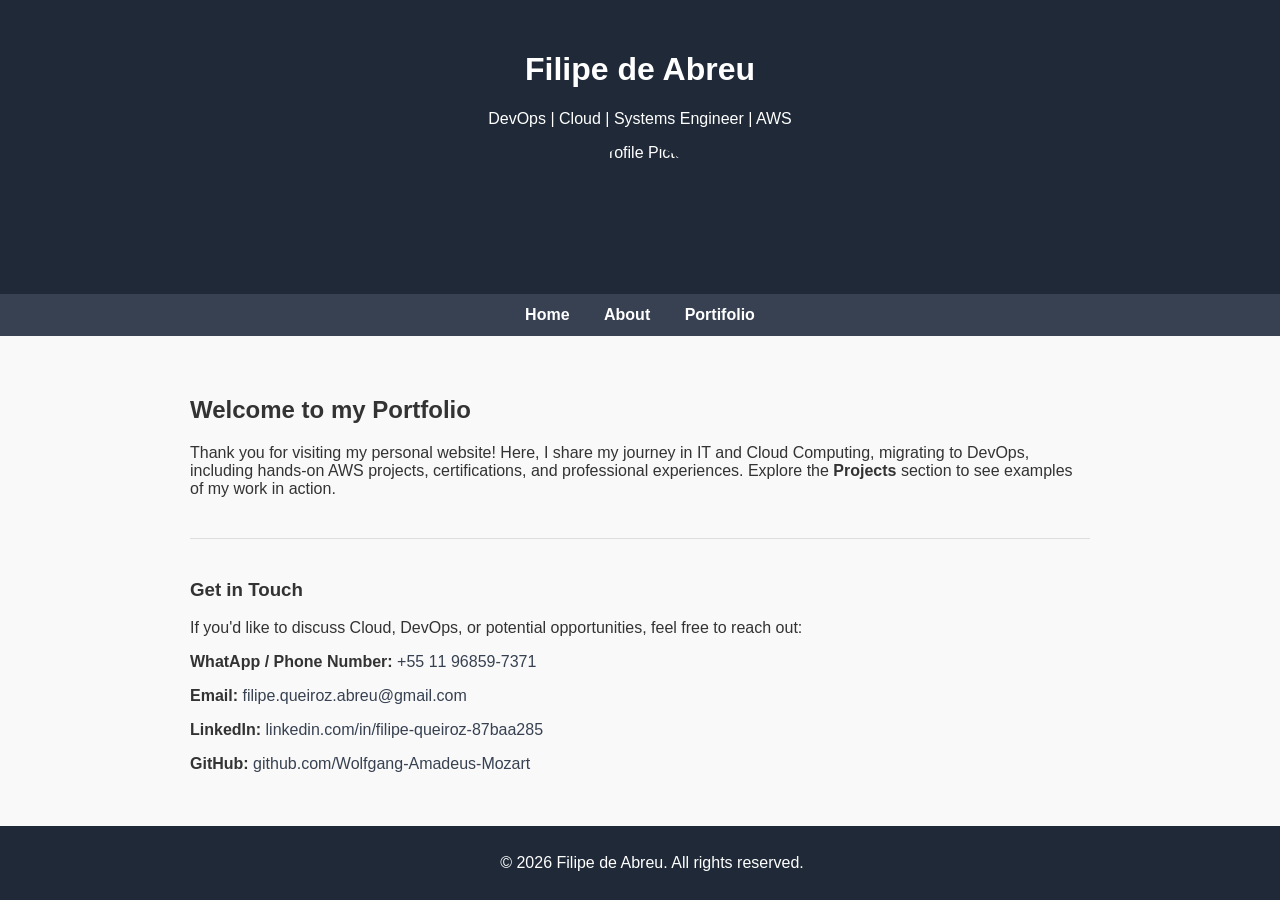
==== index.html @ 9bb0454c "fixing index" ====
<!-- ================= index.html ================= -->
<!DOCTYPE html>
<html lang="en">
<head>
<meta charset="UTF-8">
<meta name="viewport" content="width=device-width, initial-scale=1.0">
<title>Filipe's Portfolio</title>
<style>
body {
font-family: Arial, sans-serif;
margin: 0;
padding: 0;
background-color: #f9f9f9;
color: #333;
}
header {
background-color: #1f2937;
color: #fff;
padding: 30px;
text-align: center;
position: relative;
}
nav {
background-color: #374151;
padding: 12px;
text-align: center;
}
nav a {
color: #fff;
text-decoration: none;
margin: 0 15px;
font-weight: bold;
}
nav a:hover {
text-decoration: underline;
}
section {
padding: 40px;
max-width: 900px;
margin: 0 auto;
}
footer {
background-color: #1f2937;
color: #fff;
padding: 12px;
text-align: center;
position: fixed;
bottom: 0;
width: 100%;
}
.circle-image {
width: 120px;
height: 120px;
border-radius: 50%;
overflow: hidden;
margin: 0 auto;
}
.circle-image img {
width: 100%;
height: auto;
}
</style>

<script>
const API_URL = "https://a0aeuxgr1i.execute-api.us-east-1.amazonaws.com/default/MyCvAccessCount";

async function visit_count() {
 await fetch(API_URL, {
    method: "GET",
    headers: { "Content-Type": "application/json" },
  }
)};

visit_count();

</script>

</head>
<body>
<header>
<h1>Filipe de Abreu</h1>
<p> DevOps | Cloud | Systems Engineer | AWS</p>
<div class="circle-image">
<img src="https://filipe-deabreu.s3.sa-east-1.amazonaws.com/profile.jpeg" alt="Profile Picture">
</div>
</header>
<nav>
<a href="index.html">Home</a>
<a href="about.html">About</a>
<a href="projects.html">Portifolio</a>
</nav>
<section>
    <h2>Welcome to my Portfolio</h2>
    <p>Thank you for visiting my personal website! Here, I share my journey in IT and Cloud Computing, migrating to DevOps, including hands-on AWS projects, certifications, and professional experiences. Explore the <strong>Projects</strong> section to see examples of my work in action.</p>

    <hr style="border: 0; border-top: 1px solid #ddd; margin: 40px 0;">

    <h3>Get in Touch</h3>
    <p>If you'd like to discuss Cloud, DevOps, or potential opportunities, feel free to reach out:</p>
    
    <p>
        <i class="fas fa-envelope" style="color: #374151; width: 20px;"></i> 
        <strong>WhatApp / Phone Number:</strong> <a href="https://api.whatsapp.com/send/?phone=5511968597371&text&type=phone_number&app_absent=0&utm_source=ig" style="color: #374151; text-decoration: none;">+55 11 96859-7371</a> <img src="">
    </p>
    
    <p>
        <i class="fas fa-envelope" style="color: #374151; width: 20px;"></i> 
        <strong>Email:</strong> <a href="mailto:filipe.queiroz.abreu@gmail.com" style="color: #374151; text-decoration: none;">filipe.queiroz.abreu@gmail.com</a>
    </p>
    
    <p>
        <i class="fab fa-linkedin" style="color: #374151; width: 20px;"></i> 
        <strong>LinkedIn:</strong> <a href="https://www.linkedin.com/in/filipe-queiroz-87baa285/" target="_blank" style="color: #374151; text-decoration: none;">linkedin.com/in/filipe-queiroz-87baa285</a>
    </p>
    
    <p>
        <i class="fab fa-github" style="color: #374151; width: 20px;"></i> 
        <strong>GitHub:</strong> <a href="https://github.com/Wolfgang-Amadeus-Mozart" target="_blank" style="color: #374151; text-decoration: none;">github.com/Wolfgang-Amadeus-Mozart</a>
    </p>
</section>

<footer>
    <p>&copy; 2026 Filipe de Abreu. All rights reserved.</p>
</footer>
</body>
</html>
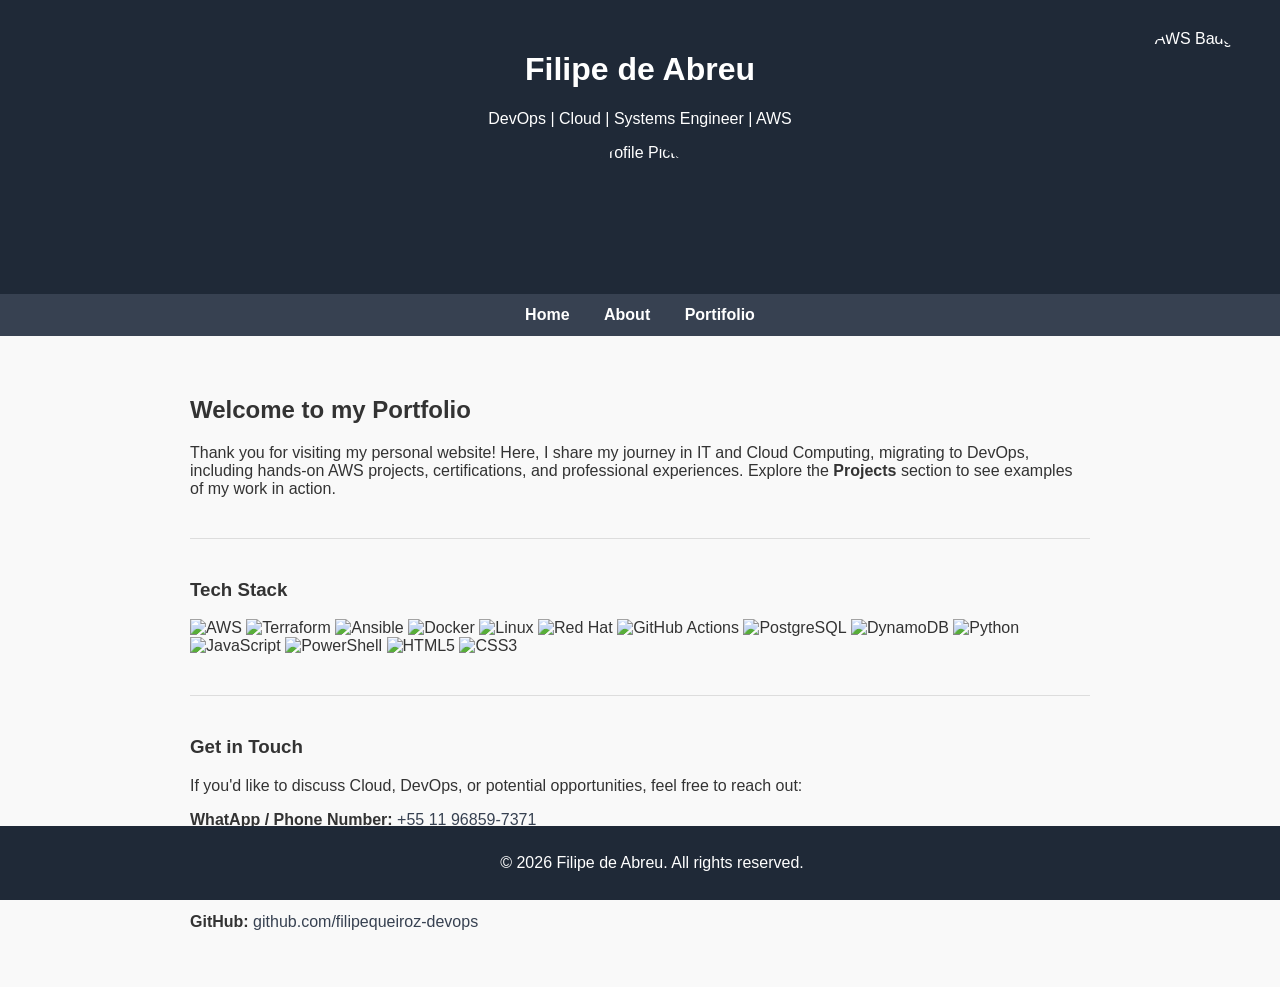
==== commit 0aed796e: "improving index" ====
--- a/index.html
+++ b/index.html
@@ -80,6 +80,8 @@
 <header>
 <h1>Filipe de Abreu</h1>
 <p> DevOps | Cloud | Systems Engineer | AWS</p>
+
+<img src="https://filipe-deabreu.s3.sa-east-1.amazonaws.com/solutions_bandge.png" alt="AWS Badge" style="position: absolute; top: 30px; right: 30px; width: 120px; height: 120px; border-radius: 50%;">
 <div class="circle-image">
 <img src="https://filipe-deabreu.s3.sa-east-1.amazonaws.com/profile.jpeg" alt="Profile Picture">
 </div>
@@ -94,13 +96,31 @@
     <p>Thank you for visiting my personal website! Here, I share my journey in IT and Cloud Computing, migrating to DevOps, including hands-on AWS projects, certifications, and professional experiences. Explore the <strong>Projects</strong> section to see examples of my work in action.</p>
 
     <hr style="border: 0; border-top: 1px solid #ddd; margin: 40px 0;">
+    <P>
+        <h3>Tech Stack</h3>
+            <img src="https://img.shields.io/badge/AWS-%23FF9900.svg?style=for-the-badge&logo=amazon-aws&logoColor=white"                                               alt="AWS">
+            <img src="https://img.shields.io/badge/terraform-%235835CC.svg?style=for-the-badge&logo=terraform&logoColor=white"                                          alt="Terraform">
+            <img src="https://img.shields.io/badge/ansible-%231A1918.svg?style=for-the-badge&logo=ansible&logoColor=white"                                              alt="Ansible">
+            <img src="https://img.shields.io/badge/docker-%230db7ed.svg?style=for-the-badge&logo=docker&logoColor=white"                                                alt="Docker">
+            <img src="https://img.shields.io/badge/Linux-%23FCC624.svg?style=for-the-badge&logo=linux&logoColor=black"                                                  alt="Linux">
+            <img src="https://img.shields.io/badge/Red%20Hat-EE0000?style=for-the-badge&logo=redhat&logoColor=white"                                                    alt="Red Hat">
+            <img src="https://img.shields.io/badge/github%20actions-%232671E5.svg?style=for-the-badge&logo=githubactions&logoColor=white"                               alt="GitHub Actions">
+            <img src="https://img.shields.io/badge/postgresql-%23316192.svg?style=for-the-badge&logo=postgresql&logoColor=white"                                        alt="PostgreSQL">
+            <img src="https://img.shields.io/badge/Amazon%20DynamoDB-4053D6?style=for-the-badge&logo=amazondynamodb&logoColor=white"                                    alt="DynamoDB">
+            <img src="https://img.shields.io/badge/python-%233776AB.svg?style=for-the-badge&logo=python&logoColor=white"                                                alt="Python">
+            <img src="https://img.shields.io/badge/javascript-%23F7DF1E.svg?style=for-the-badge&logo=javascript&logoColor=black"                                        alt="JavaScript">
+            <img src="https://img.shields.io/badge/PowerShell-%235391FE.svg?style=for-the-badge&logo=powershell&logoColor=white"                                        alt="PowerShell">
+            <img src="https://img.shields.io/badge/html5-%23E34F26.svg?style=for-the-badge&logo=html5&logoColor=white"                                                  alt="HTML5">
+            <img src="https://img.shields.io/badge/css3-%231572B6.svg?style=for-the-badge&logo=css3&logoColor=white"                                                    alt="CSS3">
+    </P>
+    <hr style="border: 0; border-top: 1px solid #ddd; margin: 40px 0;">
 
     <h3>Get in Touch</h3>
     <p>If you'd like to discuss Cloud, DevOps, or potential opportunities, feel free to reach out:</p>
     
     <p>
         <i class="fas fa-envelope" style="color: #374151; width: 20px;"></i> 
-        <strong>WhatApp / Phone Number:</strong> <a href="https://api.whatsapp.com/send/?phone=5511968597371&text&type=phone_number&app_absent=0&utm_source=ig" style="color: #374151; text-decoration: none;">+55 11 96859-7371</a> <img src="">
+        <strong>WhatApp / Phone Number:</strong> <a href="https://api.whatsapp.com/send/?phone=5511968597371&text&type=phone_number&app_absent=0&utm_source=ig" style="color: #374151; text-decoration: none;">+55 11 96859-7371</a>
     </p>
     
     <p>
@@ -115,7 +135,7 @@
     
     <p>
         <i class="fab fa-github" style="color: #374151; width: 20px;"></i> 
-        <strong>GitHub:</strong> <a href="https://github.com/Wolfgang-Amadeus-Mozart" target="_blank" style="color: #374151; text-decoration: none;">github.com/Wolfgang-Amadeus-Mozart</a>
+        <strong>GitHub:</strong> <a href="https://github.com/filipequeiroz-devops" target="_blank" style="color: #374151; text-decoration: none;">github.com/filipequeiroz-devops</a>
     </p>
 </section>
 
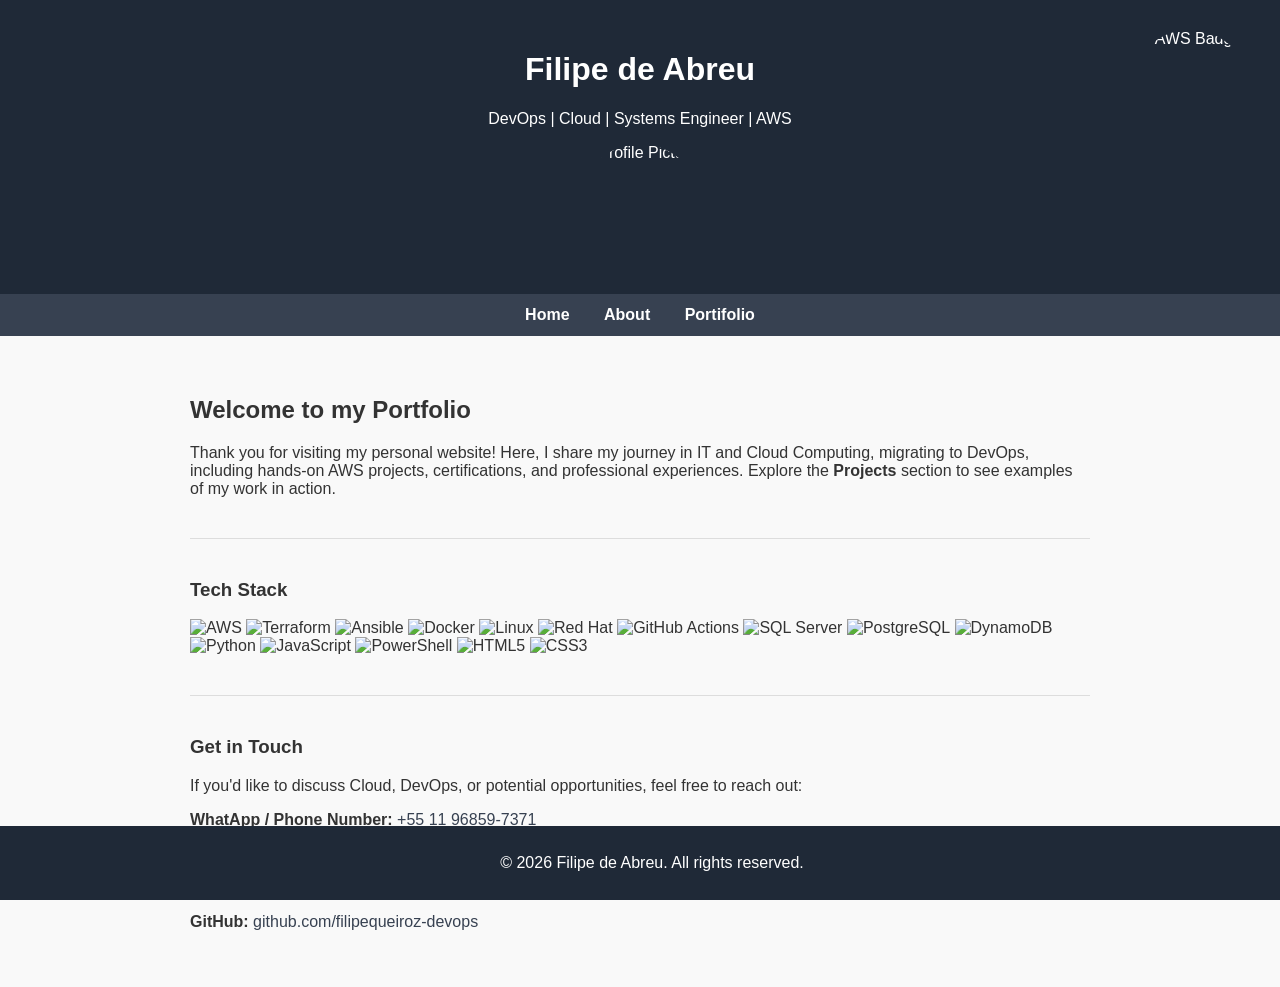
==== commit bc0da664: "adding sql server to my stack" ====
--- a/index.html
+++ b/index.html
@@ -81,7 +81,7 @@
 <h1>Filipe de Abreu</h1>
 <p> DevOps | Cloud | Systems Engineer | AWS</p>
 
-<img src="https://filipe-deabreu.s3.sa-east-1.amazonaws.com/solutions_bandge.png" alt="AWS Badge" style="position: absolute; top: 30px; right: 30px; width: 120px; height: 120px; border-radius: 50%;">
+<img src="https://filipe-deabreu.s3.sa-east-1.amazonaws.com/aws-certified-solutions-architect-associate.png" alt="AWS Badge" style="position: absolute; top: 30px; right: 30px; width: 120px; height: 120px; border-radius: 50%;">
 <div class="circle-image">
 <img src="https://filipe-deabreu.s3.sa-east-1.amazonaws.com/profile.jpeg" alt="Profile Picture">
 </div>
@@ -105,6 +105,7 @@
             <img src="https://img.shields.io/badge/Linux-%23FCC624.svg?style=for-the-badge&logo=linux&logoColor=black"                                                  alt="Linux">
             <img src="https://img.shields.io/badge/Red%20Hat-EE0000?style=for-the-badge&logo=redhat&logoColor=white"                                                    alt="Red Hat">
             <img src="https://img.shields.io/badge/github%20actions-%232671E5.svg?style=for-the-badge&logo=githubactions&logoColor=white"                               alt="GitHub Actions">
+            <img src="https://img.shields.io/badge/Microsoft%20SQL%20Server-CC2927?style=for-the-badge&logo=microsoftsqlserver&logoColor=white"                         alt="SQL Server">
             <img src="https://img.shields.io/badge/postgresql-%23316192.svg?style=for-the-badge&logo=postgresql&logoColor=white"                                        alt="PostgreSQL">
             <img src="https://img.shields.io/badge/Amazon%20DynamoDB-4053D6?style=for-the-badge&logo=amazondynamodb&logoColor=white"                                    alt="DynamoDB">
             <img src="https://img.shields.io/badge/python-%233776AB.svg?style=for-the-badge&logo=python&logoColor=white"                                                alt="Python">
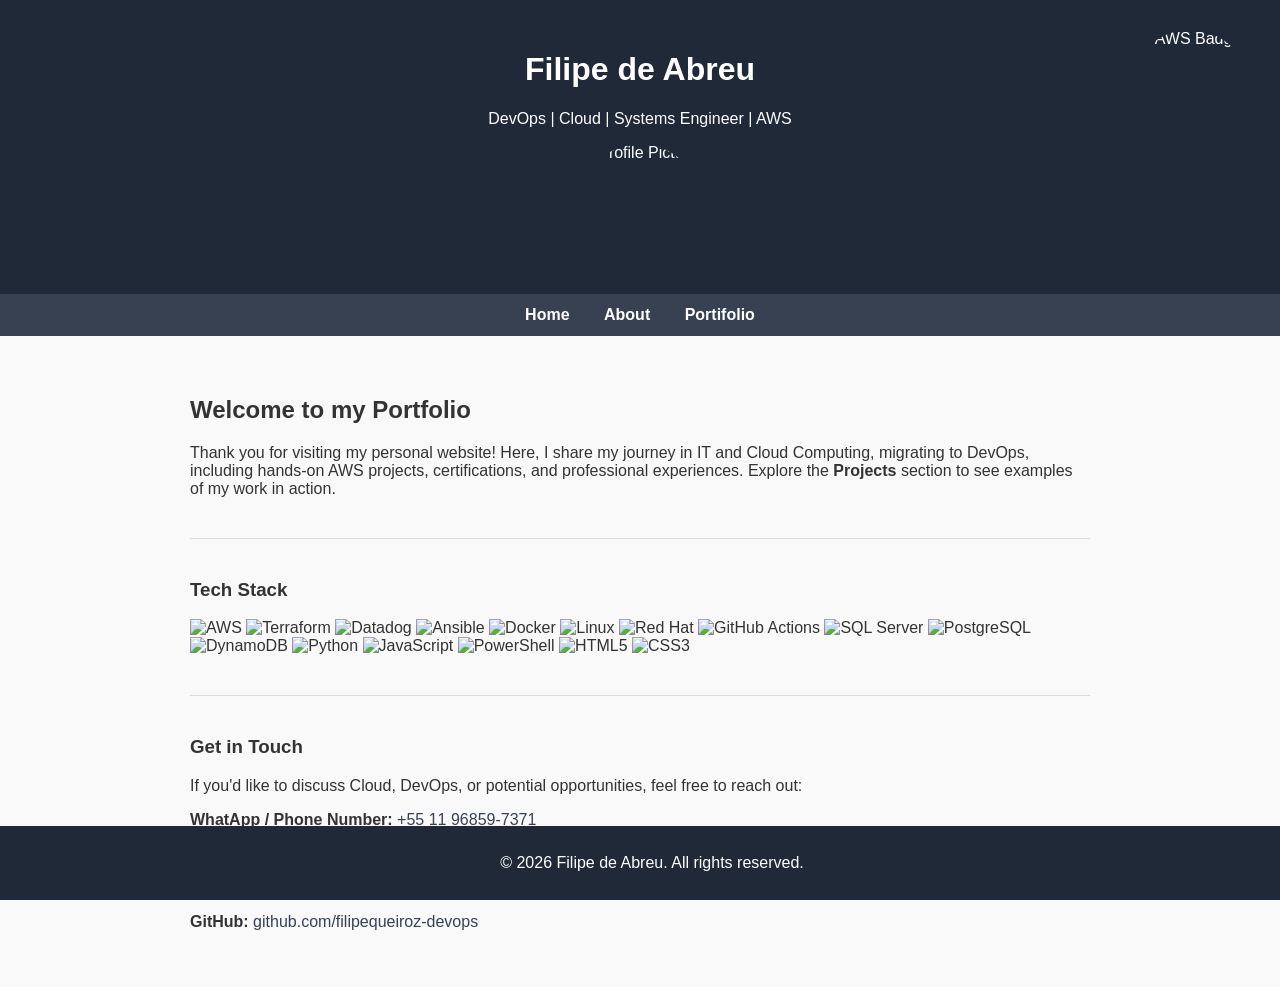
==== commit f27825e7: "adding datadgog shield" ====
--- a/index.html
+++ b/index.html
@@ -98,21 +98,22 @@
     <hr style="border: 0; border-top: 1px solid #ddd; margin: 40px 0;">
     <P>
         <h3>Tech Stack</h3>
-            <img src="https://img.shields.io/badge/AWS-%23FF9900.svg?style=for-the-badge&logo=amazon-aws&logoColor=white"                                               alt="AWS">
-            <img src="https://img.shields.io/badge/terraform-%235835CC.svg?style=for-the-badge&logo=terraform&logoColor=white"                                          alt="Terraform">
-            <img src="https://img.shields.io/badge/ansible-%231A1918.svg?style=for-the-badge&logo=ansible&logoColor=white"                                              alt="Ansible">
-            <img src="https://img.shields.io/badge/docker-%230db7ed.svg?style=for-the-badge&logo=docker&logoColor=white"                                                alt="Docker">
-            <img src="https://img.shields.io/badge/Linux-%23FCC624.svg?style=for-the-badge&logo=linux&logoColor=black"                                                  alt="Linux">
-            <img src="https://img.shields.io/badge/Red%20Hat-EE0000?style=for-the-badge&logo=redhat&logoColor=white"                                                    alt="Red Hat">
-            <img src="https://img.shields.io/badge/github%20actions-%232671E5.svg?style=for-the-badge&logo=githubactions&logoColor=white"                               alt="GitHub Actions">
-            <img src="https://img.shields.io/badge/Microsoft%20SQL%20Server-CC2927?style=for-the-badge&logo=microsoftsqlserver&logoColor=white"                         alt="SQL Server">
-            <img src="https://img.shields.io/badge/postgresql-%23316192.svg?style=for-the-badge&logo=postgresql&logoColor=white"                                        alt="PostgreSQL">
-            <img src="https://img.shields.io/badge/Amazon%20DynamoDB-4053D6?style=for-the-badge&logo=amazondynamodb&logoColor=white"                                    alt="DynamoDB">
-            <img src="https://img.shields.io/badge/python-%233776AB.svg?style=for-the-badge&logo=python&logoColor=white"                                                alt="Python">
-            <img src="https://img.shields.io/badge/javascript-%23F7DF1E.svg?style=for-the-badge&logo=javascript&logoColor=black"                                        alt="JavaScript">
-            <img src="https://img.shields.io/badge/PowerShell-%235391FE.svg?style=for-the-badge&logo=powershell&logoColor=white"                                        alt="PowerShell">
-            <img src="https://img.shields.io/badge/html5-%23E34F26.svg?style=for-the-badge&logo=html5&logoColor=white"                                                  alt="HTML5">
-            <img src="https://img.shields.io/badge/css3-%231572B6.svg?style=for-the-badge&logo=css3&logoColor=white"                                                    alt="CSS3">
+            <img src="https://img.shields.io/badge/AWS-%23FF9900.svg?style=for-the-badge&logo=amazon-aws&logoColor=white"                       alt="AWS">
+            <img src="https://img.shields.io/badge/terraform-%235835CC.svg?style=for-the-badge&logo=terraform&logoColor=white"                  alt="Terraform">
+            <img src="https://img.shields.io/badge/Datadog-632CA6?style=for-the-badge&logo=datadog&logoColor=white"                             alt="Datadog">
+            <img src="https://img.shields.io/badge/ansible-%231A1918.svg?style=for-the-badge&logo=ansible&logoColor=white"                      alt="Ansible">
+            <img src="https://img.shields.io/badge/docker-%230db7ed.svg?style=for-the-badge&logo=docker&logoColor=white"                        alt="Docker">
+            <img src="https://img.shields.io/badge/Linux-%23FCC624.svg?style=for-the-badge&logo=linux&logoColor=black"                          alt="Linux">
+            <img src="https://img.shields.io/badge/Red%20Hat-EE0000?style=for-the-badge&logo=redhat&logoColor=white"                            alt="Red Hat">
+            <img src="https://img.shields.io/badge/github%20actions-%232671E5.svg?style=for-the-badge&logo=githubactions&logoColor=white"       alt="GitHub Actions">
+            <img src="https://img.shields.io/badge/Microsoft%20SQL%20Server-CC2927?style=for-the-badge&logo=microsoftsqlserver&logoColor=white" alt="SQL Server">
+            <img src="https://img.shields.io/badge/postgresql-%23316192.svg?style=for-the-badge&logo=postgresql&logoColor=white"                alt="PostgreSQL">
+            <img src="https://img.shields.io/badge/Amazon%20DynamoDB-4053D6?style=for-the-badge&logo=amazondynamodb&logoColor=white"            alt="DynamoDB">
+            <img src="https://img.shields.io/badge/python-%233776AB.svg?style=for-the-badge&logo=python&logoColor=white"                        alt="Python">
+            <img src="https://img.shields.io/badge/javascript-%23F7DF1E.svg?style=for-the-badge&logo=javascript&logoColor=black"                alt="JavaScript">
+            <img src="https://img.shields.io/badge/PowerShell-%235391FE.svg?style=for-the-badge&logo=powershell&logoColor=white"                alt="PowerShell">
+            <img src="https://img.shields.io/badge/html5-%23E34F26.svg?style=for-the-badge&logo=html5&logoColor=white"                          alt="HTML5">
+            <img src="https://img.shields.io/badge/css3-%231572B6.svg?style=for-the-badge&logo=css3&logoColor=white"                            alt="CSS3">
     </P>
     <hr style="border: 0; border-top: 1px solid #ddd; margin: 40px 0;">
 
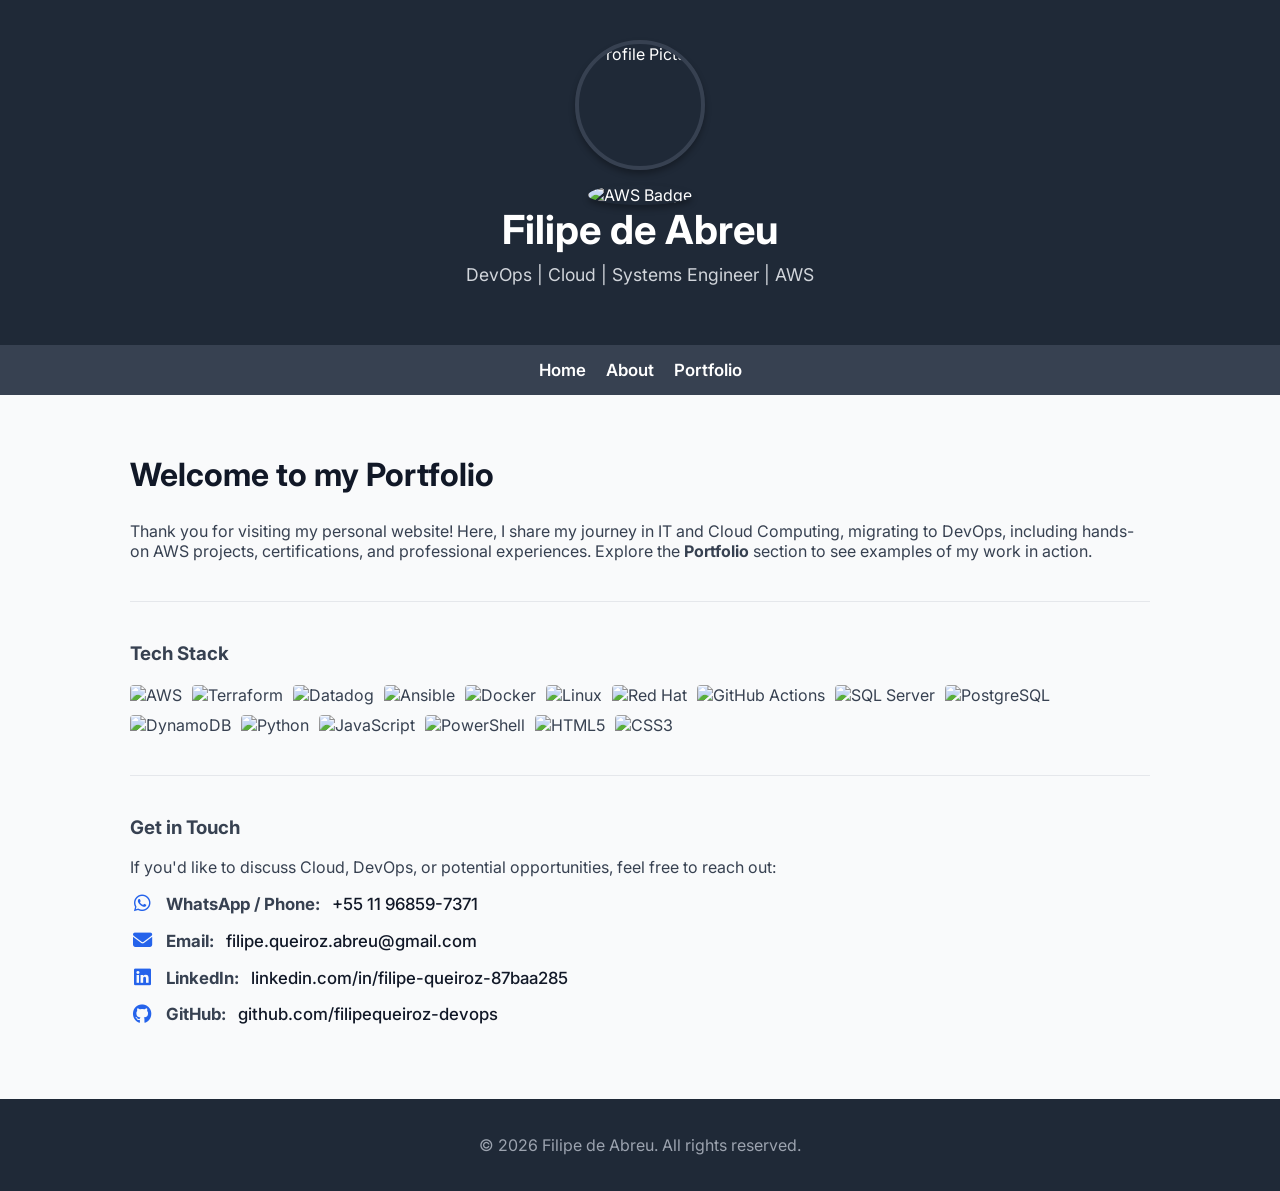
==== commit 98b03d7c: "modernizing website design and responsiveness Refactored CSS into a unified style.css file, added Go" ====
--- a/index.html
+++ b/index.html
@@ -4,62 +4,16 @@
 <head>
 <meta charset="UTF-8">
 <meta name="viewport" content="width=device-width, initial-scale=1.0">
+<meta name="description" content="Portfolio of Filipe de Abreu - DevOps, Cloud & Systems Engineer">
 <title>Filipe's Portfolio</title>
-<style>
-body {
-font-family: Arial, sans-serif;
-margin: 0;
-padding: 0;
-background-color: #f9f9f9;
-color: #333;
-}
-header {
-background-color: #1f2937;
-color: #fff;
-padding: 30px;
-text-align: center;
-position: relative;
-}
-nav {
-background-color: #374151;
-padding: 12px;
-text-align: center;
-}
-nav a {
-color: #fff;
-text-decoration: none;
-margin: 0 15px;
-font-weight: bold;
-}
-nav a:hover {
-text-decoration: underline;
-}
-section {
-padding: 40px;
-max-width: 900px;
-margin: 0 auto;
-}
-footer {
-background-color: #1f2937;
-color: #fff;
-padding: 12px;
-text-align: center;
-position: fixed;
-bottom: 0;
-width: 100%;
-}
-.circle-image {
-width: 120px;
-height: 120px;
-border-radius: 50%;
-overflow: hidden;
-margin: 0 auto;
-}
-.circle-image img {
-width: 100%;
-height: auto;
-}
-</style>
+<!-- Google Fonts -->
+<link rel="preconnect" href="https://fonts.googleapis.com">
+<link rel="preconnect" href="https://fonts.gstatic.com" crossorigin>
+<link href="https://fonts.googleapis.com/css2?family=Inter:wght@400;500;600;700&display=swap" rel="stylesheet">
+<!-- FontAwesome for Icons -->
+<link rel="stylesheet" href="https://cdnjs.cloudflare.com/ajax/libs/font-awesome/6.4.0/css/all.min.css">
+<!-- Custom Styles -->
+<link rel="stylesheet" href="style.css">
 
 <script>
 const API_URL = "https://a0aeuxgr1i.execute-api.us-east-1.amazonaws.com/default/MyCvAccessCount";
@@ -78,71 +32,78 @@
 </head>
 <body>
 <header>
+<div class="circle-image">
+<img src="https://filipe-deabreu.s3.sa-east-1.amazonaws.com/profile.jpeg" alt="Profile Picture">
+</div>
+<div class="aws-badge-container">
+<img src="https://filipe-deabreu.s3.sa-east-1.amazonaws.com/aws-certified-solutions-architect-associate.png" alt="AWS Badge">
+</div>
+<div>
 <h1>Filipe de Abreu</h1>
 <p> DevOps | Cloud | Systems Engineer | AWS</p>
-
-<img src="https://filipe-deabreu.s3.sa-east-1.amazonaws.com/aws-certified-solutions-architect-associate.png" alt="AWS Badge" style="position: absolute; top: 30px; right: 30px; width: 120px; height: 120px; border-radius: 50%;">
-<div class="circle-image">
-<img src="https://filipe-deabreu.s3.sa-east-1.amazonaws.com/profile.jpeg" alt="Profile Picture">
 </div>
 </header>
 <nav>
 <a href="index.html">Home</a>
 <a href="about.html">About</a>
-<a href="projects.html">Portifolio</a>
+<a href="projects.html">Portfolio</a>
 </nav>
 <section>
     <h2>Welcome to my Portfolio</h2>
-    <p>Thank you for visiting my personal website! Here, I share my journey in IT and Cloud Computing, migrating to DevOps, including hands-on AWS projects, certifications, and professional experiences. Explore the <strong>Projects</strong> section to see examples of my work in action.</p>
+    <p>Thank you for visiting my personal website! Here, I share my journey in IT and Cloud Computing, migrating to DevOps, including hands-on AWS projects, certifications, and professional experiences. Explore the <strong>Portfolio</strong> section to see examples of my work in action.</p>
 
-    <hr style="border: 0; border-top: 1px solid #ddd; margin: 40px 0;">
-    <P>
-        <h3>Tech Stack</h3>
-            <img src="https://img.shields.io/badge/AWS-%23FF9900.svg?style=for-the-badge&logo=amazon-aws&logoColor=white"                       alt="AWS">
-            <img src="https://img.shields.io/badge/terraform-%235835CC.svg?style=for-the-badge&logo=terraform&logoColor=white"                  alt="Terraform">
-            <img src="https://img.shields.io/badge/Datadog-632CA6?style=for-the-badge&logo=datadog&logoColor=white"                             alt="Datadog">
-            <img src="https://img.shields.io/badge/ansible-%231A1918.svg?style=for-the-badge&logo=ansible&logoColor=white"                      alt="Ansible">
-            <img src="https://img.shields.io/badge/docker-%230db7ed.svg?style=for-the-badge&logo=docker&logoColor=white"                        alt="Docker">
-            <img src="https://img.shields.io/badge/Linux-%23FCC624.svg?style=for-the-badge&logo=linux&logoColor=black"                          alt="Linux">
-            <img src="https://img.shields.io/badge/Red%20Hat-EE0000?style=for-the-badge&logo=redhat&logoColor=white"                            alt="Red Hat">
-            <img src="https://img.shields.io/badge/github%20actions-%232671E5.svg?style=for-the-badge&logo=githubactions&logoColor=white"       alt="GitHub Actions">
-            <img src="https://img.shields.io/badge/Microsoft%20SQL%20Server-CC2927?style=for-the-badge&logo=microsoftsqlserver&logoColor=white" alt="SQL Server">
-            <img src="https://img.shields.io/badge/postgresql-%23316192.svg?style=for-the-badge&logo=postgresql&logoColor=white"                alt="PostgreSQL">
-            <img src="https://img.shields.io/badge/Amazon%20DynamoDB-4053D6?style=for-the-badge&logo=amazondynamodb&logoColor=white"            alt="DynamoDB">
-            <img src="https://img.shields.io/badge/python-%233776AB.svg?style=for-the-badge&logo=python&logoColor=white"                        alt="Python">
-            <img src="https://img.shields.io/badge/javascript-%23F7DF1E.svg?style=for-the-badge&logo=javascript&logoColor=black"                alt="JavaScript">
-            <img src="https://img.shields.io/badge/PowerShell-%235391FE.svg?style=for-the-badge&logo=powershell&logoColor=white"                alt="PowerShell">
-            <img src="https://img.shields.io/badge/html5-%23E34F26.svg?style=for-the-badge&logo=html5&logoColor=white"                          alt="HTML5">
-            <img src="https://img.shields.io/badge/css3-%231572B6.svg?style=for-the-badge&logo=css3&logoColor=white"                            alt="CSS3">
-    </P>
-    <hr style="border: 0; border-top: 1px solid #ddd; margin: 40px 0;">
+    <hr>
+    
+    <h3>Tech Stack</h3>
+    <div class="tech-stack">
+        <img src="https://img.shields.io/badge/AWS-%23FF9900.svg?style=for-the-badge&logo=amazon-aws&logoColor=white"                       alt="AWS">
+        <img src="https://img.shields.io/badge/terraform-%235835CC.svg?style=for-the-badge&logo=terraform&logoColor=white"                  alt="Terraform">
+        <img src="https://img.shields.io/badge/Datadog-632CA6?style=for-the-badge&logo=datadog&logoColor=white"                             alt="Datadog">
+        <img src="https://img.shields.io/badge/ansible-%231A1918.svg?style=for-the-badge&logo=ansible&logoColor=white"                      alt="Ansible">
+        <img src="https://img.shields.io/badge/docker-%230db7ed.svg?style=for-the-badge&logo=docker&logoColor=white"                        alt="Docker">
+        <img src="https://img.shields.io/badge/Linux-%23FCC624.svg?style=for-the-badge&logo=linux&logoColor=black"                          alt="Linux">
+        <img src="https://img.shields.io/badge/Red%20Hat-EE0000?style=for-the-badge&logo=redhat&logoColor=white"                            alt="Red Hat">
+        <img src="https://img.shields.io/badge/github%20actions-%232671E5.svg?style=for-the-badge&logo=githubactions&logoColor=white"       alt="GitHub Actions">
+        <img src="https://img.shields.io/badge/Microsoft%20SQL%20Server-CC2927?style=for-the-badge&logo=microsoftsqlserver&logoColor=white" alt="SQL Server">
+        <img src="https://img.shields.io/badge/postgresql-%23316192.svg?style=for-the-badge&logo=postgresql&logoColor=white"                alt="PostgreSQL">
+        <img src="https://img.shields.io/badge/Amazon%20DynamoDB-4053D6?style=for-the-badge&logo=amazondynamodb&logoColor=white"            alt="DynamoDB">
+        <img src="https://img.shields.io/badge/python-%233776AB.svg?style=for-the-badge&logo=python&logoColor=white"                        alt="Python">
+        <img src="https://img.shields.io/badge/javascript-%23F7DF1E.svg?style=for-the-badge&logo=javascript&logoColor=black"                alt="JavaScript">
+        <img src="https://img.shields.io/badge/PowerShell-%235391FE.svg?style=for-the-badge&logo=powershell&logoColor=white"                alt="PowerShell">
+        <img src="https://img.shields.io/badge/html5-%23E34F26.svg?style=for-the-badge&logo=html5&logoColor=white"                          alt="HTML5">
+        <img src="https://img.shields.io/badge/css3-%231572B6.svg?style=for-the-badge&logo=css3&logoColor=white"                            alt="CSS3">
+    </div>
+
+    <hr>
 
     <h3>Get in Touch</h3>
     <p>If you'd like to discuss Cloud, DevOps, or potential opportunities, feel free to reach out:</p>
     
-    <p>
-        <i class="fas fa-envelope" style="color: #374151; width: 20px;"></i> 
-        <strong>WhatApp / Phone Number:</strong> <a href="https://api.whatsapp.com/send/?phone=5511968597371&text&type=phone_number&app_absent=0&utm_source=ig" style="color: #374151; text-decoration: none;">+55 11 96859-7371</a>
-    </p>
-    
-    <p>
-        <i class="fas fa-envelope" style="color: #374151; width: 20px;"></i> 
-        <strong>Email:</strong> <a href="mailto:filipe.queiroz.abreu@gmail.com" style="color: #374151; text-decoration: none;">filipe.queiroz.abreu@gmail.com</a>
-    </p>
-    
-    <p>
-        <i class="fab fa-linkedin" style="color: #374151; width: 20px;"></i> 
-        <strong>LinkedIn:</strong> <a href="https://www.linkedin.com/in/filipe-queiroz-87baa285/" target="_blank" style="color: #374151; text-decoration: none;">linkedin.com/in/filipe-queiroz-87baa285</a>
-    </p>
-    
-    <p>
-        <i class="fab fa-github" style="color: #374151; width: 20px;"></i> 
-        <strong>GitHub:</strong> <a href="https://github.com/filipequeiroz-devops" target="_blank" style="color: #374151; text-decoration: none;">github.com/filipequeiroz-devops</a>
-    </p>
+    <div class="contact-info">
+        <p>
+            <i class="fab fa-whatsapp"></i> 
+            <strong>WhatsApp / Phone:</strong> <a href="https://api.whatsapp.com/send/?phone=5511968597371&text&type=phone_number&app_absent=0&utm_source=ig">+55 11 96859-7371</a>
+        </p>
+        
+        <p>
+            <i class="fas fa-envelope"></i> 
+            <strong>Email:</strong> <a href="mailto:filipe.queiroz.abreu@gmail.com">filipe.queiroz.abreu@gmail.com</a>
+        </p>
+        
+        <p>
+            <i class="fab fa-linkedin"></i> 
+            <strong>LinkedIn:</strong> <a href="https://www.linkedin.com/in/filipe-queiroz-87baa285/" target="_blank">linkedin.com/in/filipe-queiroz-87baa285</a>
+        </p>
+        
+        <p>
+            <i class="fab fa-github"></i> 
+            <strong>GitHub:</strong> <a href="https://github.com/filipequeiroz-devops" target="_blank">github.com/filipequeiroz-devops</a>
+        </p>
+    </div>
 </section>
 
 <footer>
     <p>&copy; 2026 Filipe de Abreu. All rights reserved.</p>
 </footer>
 </body>
-</html>+</html>
--- a/style.css
+++ b/style.css
@@ -0,0 +1,310 @@
+/* ==============================
+   Base Styling & Typography
+============================== */
+:root {
+  --primary-color: #2563eb;
+  --primary-hover: #1d4ed8;
+  --bg-color: #f9fafb;
+  --text-color: #374151;
+  --text-dark: #111827;
+  --header-bg: #1f2937;
+  --nav-bg: #374151;
+  --card-bg: #ffffff;
+}
+
+* {
+  box-sizing: border-box;
+}
+
+body {
+  font-family: 'Inter', -apple-system, BlinkMacSystemFont, "Segoe UI", Roboto, Helvetica, Arial, sans-serif;
+  margin: 0;
+  padding: 0;
+  background-color: var(--bg-color);
+  color: var(--text-color);
+  display: flex;
+  flex-direction: column;
+  min-height: 100vh;
+}
+
+/* ==============================
+   Layout: Header, Nav, Footer
+============================== */
+header {
+  background-color: var(--header-bg);
+  color: #fff;
+  padding: 40px 20px;
+  text-align: center;
+  position: relative;
+  display: flex;
+  flex-direction: column;
+  align-items: center;
+  justify-content: center;
+}
+
+header h1 {
+  margin: 0 0 10px 0;
+  font-size: 2.5rem;
+}
+
+header p {
+  margin: 0 0 20px 0;
+  color: #d1d5db;
+  font-size: 1.1rem;
+}
+
+nav {
+  background-color: var(--nav-bg);
+  padding: 15px;
+  text-align: center;
+  display: flex;
+  justify-content: center;
+  flex-wrap: wrap;
+  gap: 20px;
+}
+
+nav a {
+  color: #fff;
+  text-decoration: none;
+  font-weight: 600;
+  font-size: 1.05rem;
+  transition: color 0.2s ease;
+}
+
+nav a:hover {
+  color: #93c5fd;
+}
+
+section {
+  flex: 1;
+  padding: 60px 40px;
+  max-width: 1100px;
+  margin: 0 auto;
+  width: 100%;
+}
+
+footer {
+  background-color: var(--header-bg);
+  color: #9ca3af;
+  padding: 20px;
+  text-align: center;
+  margin-top: auto;
+}
+
+/* ==============================
+   Images & Badges
+============================== */
+.circle-image {
+  width: 130px;
+  height: 130px;
+  border-radius: 50%;
+  overflow: hidden;
+  margin: 0 auto;
+  border: 4px solid #374151;
+  box-shadow: 0 4px 6px rgba(0, 0, 0, 0.3);
+}
+
+.circle-image img {
+  width: 100%;
+  height: auto;
+}
+
+.aws-badge-container {
+  margin-top: 15px;
+}
+
+.aws-badge-container img {
+  width: 90px;
+  height: 90px;
+  border-radius: 50%;
+  box-shadow: 0 4px 6px rgba(0, 0, 0, 0.3);
+  transition: transform 0.3s ease;
+}
+
+.aws-badge-container img:hover {
+  transform: scale(1.05);
+}
+
+/* ==============================
+   Projects Grid & Cards
+============================== */
+.projects-grid {
+  display: grid;
+  grid-template-columns: repeat(auto-fill, minmax(280px, 1fr));
+  gap: 30px;
+  margin-top: 30px;
+}
+
+.card {
+  background: var(--card-bg);
+  border-radius: 12px;
+  box-shadow: 0 10px 15px -3px rgba(0, 0, 0, 0.1), 0 4px 6px -2px rgba(0, 0, 0, 0.05);
+  overflow: hidden;
+  transition: transform 0.3s ease, box-shadow 0.3s ease;
+  display: flex;
+  flex-direction: column;
+}
+
+.card:hover {
+  transform: translateY(-8px);
+  box-shadow: 0 20px 25px -5px rgba(0, 0, 0, 0.1), 0 10px 10px -5px rgba(0, 0, 0, 0.04);
+}
+
+.card img {
+  width: 100%;
+  height: 180px;
+  object-fit: cover;
+  border-bottom: 1px solid #e5e7eb;
+}
+
+.card-body {
+  padding: 25px;
+  display: flex;
+  flex-direction: column;
+  flex: 1;
+}
+
+.card-body h3 {
+  margin: 0 0 12px 0;
+  font-size: 1.25rem;
+  color: var(--text-dark);
+}
+
+.card-body p {
+  font-size: 0.95rem;
+  line-height: 1.5;
+  margin: 0 0 20px 0;
+  color: #4b5563;
+  flex: 1;
+}
+
+.btn-primary {
+  display: inline-block;
+  padding: 10px 20px;
+  background-color: var(--primary-color);
+  color: white !important;
+  text-decoration: none;
+  font-weight: 600;
+  border-radius: 6px;
+  text-align: center;
+  transition: background-color 0.2s, transform 0.1s;
+  align-self: flex-start;
+}
+
+.btn-primary:hover {
+  background-color: var(--primary-hover);
+  transform: translateY(-2px);
+}
+
+/* ==============================
+   About Page Articles
+============================== */
+article {
+  background: var(--card-bg);
+  padding: 35px 40px;
+  margin-bottom: 30px;
+  border-radius: 12px;
+  box-shadow: 0 4px 6px -1px rgba(0, 0, 0, 0.1), 0 2px 4px -1px rgba(0, 0, 0, 0.06);
+}
+
+article h3 {
+  margin-top: 0;
+  color: var(--text-dark);
+  font-size: 1.5rem;
+  border-bottom: 2px solid #f3f4f6;
+  padding-bottom: 15px;
+  margin-bottom: 20px;
+}
+
+article p {
+  line-height: 1.7;
+  font-size: 1.05rem;
+  margin-bottom: 15px;
+}
+
+article a {
+  color: var(--primary-color);
+  text-decoration: none;
+  font-weight: 600;
+}
+
+article a:hover {
+  text-decoration: underline;
+}
+
+/* ==============================
+   Index Page specific
+============================== */
+h2 {
+  color: var(--text-dark);
+  font-size: 2rem;
+  margin-top: 0;
+}
+
+hr {
+  border: 0;
+  border-top: 1px solid #e5e7eb;
+  margin: 40px 0;
+}
+
+.tech-stack {
+  display: flex;
+  flex-wrap: wrap;
+  gap: 10px;
+  margin-top: 20px;
+}
+
+.tech-stack img {
+  border-radius: 4px;
+}
+
+.contact-info p {
+  display: flex;
+  align-items: center;
+  gap: 12px;
+  margin-bottom: 15px;
+  font-size: 1.05rem;
+}
+
+.contact-info i {
+  font-size: 1.2rem;
+  color: var(--primary-color);
+  width: 24px;
+  text-align: center;
+}
+
+.contact-info a {
+  color: var(--text-dark);
+  text-decoration: none;
+  font-weight: 500;
+  transition: color 0.2s;
+}
+
+.contact-info a:hover {
+  color: var(--primary-color);
+}
+
+/* ==============================
+   Media Queries (Mobile)
+============================== */
+@media (max-width: 768px) {
+  header h1 {
+    font-size: 2rem;
+  }
+
+  header {
+    padding: 30px 15px;
+  }
+
+  section {
+    padding: 30px 20px;
+  }
+
+  article {
+    padding: 25px 20px;
+  }
+
+  .projects-grid {
+    grid-template-columns: 1fr;
+  }
+}
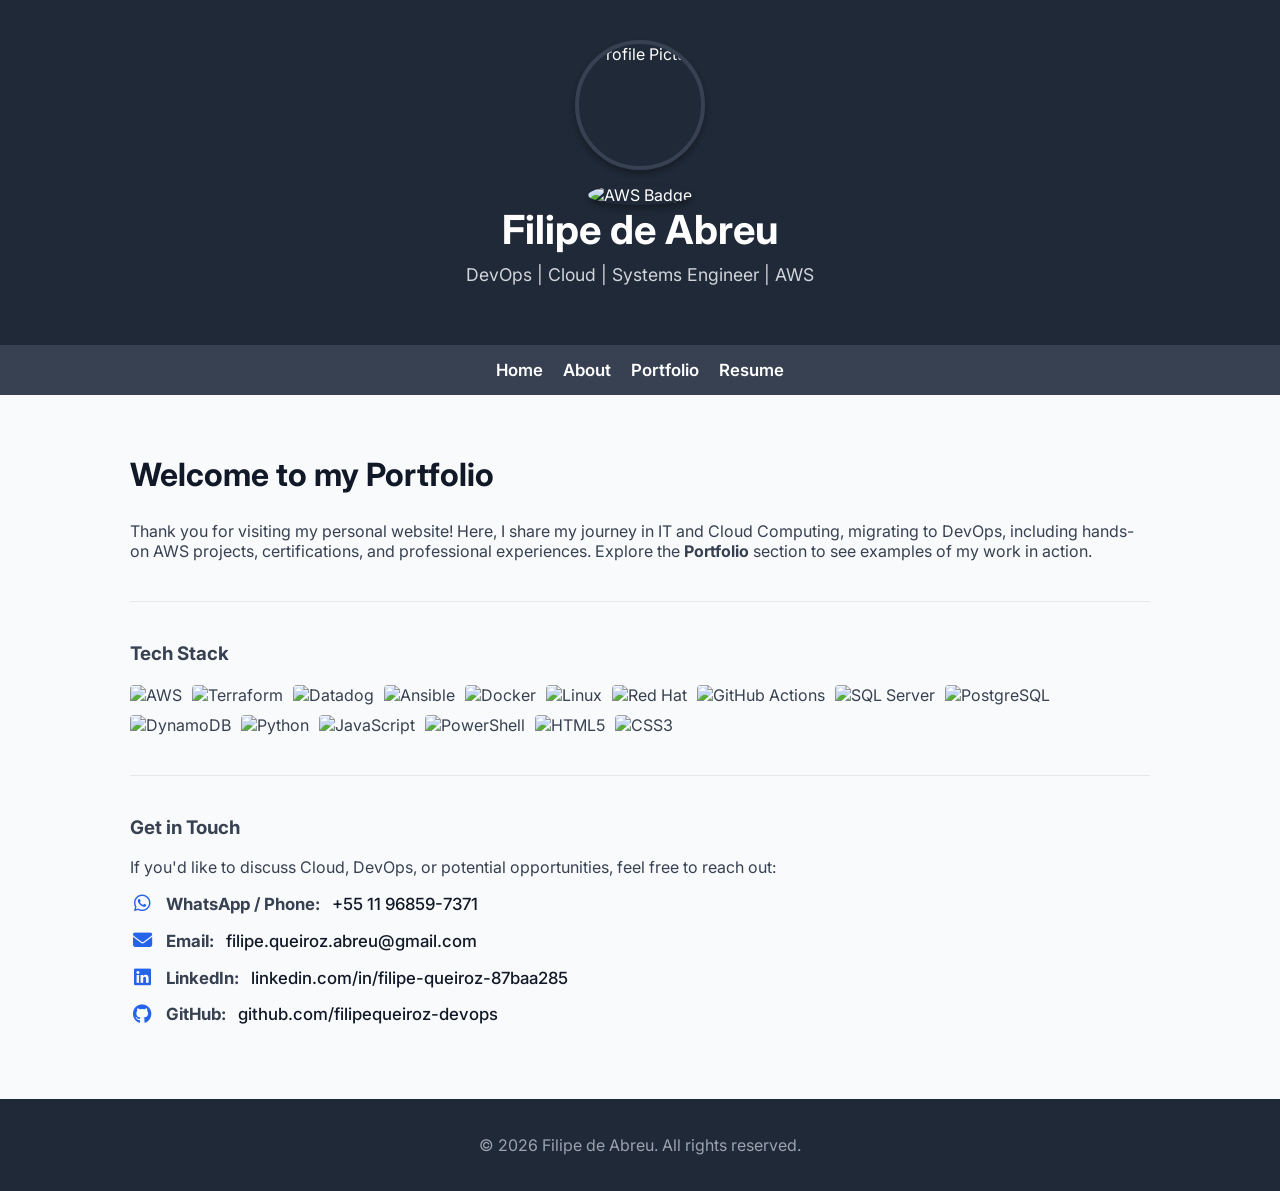
==== commit ce5c86d8: "feat: add dedicated interactive resume page Extracted content from DOCX CV to create a new `resume.h" ====
--- a/index.html
+++ b/index.html
@@ -47,6 +47,8 @@
 <a href="index.html">Home</a>
 <a href="about.html">About</a>
 <a href="projects.html">Portfolio</a>
+<a href="resume.html">Resume</a>
+
 </nav>
 <section>
     <h2>Welcome to my Portfolio</h2>
--- a/style.css
+++ b/style.css
@@ -308,3 +308,192 @@
     grid-template-columns: 1fr;
   }
 }
+
+/* ==============================
+   Resume Page Layout
+============================== */
+.resume-container {
+  background: var(--card-bg);
+  padding: 40px 50px;
+  border-radius: 12px;
+  box-shadow: 0 4px 6px -1px rgba(0, 0, 0, 0.1), 0 2px 4px -1px rgba(0, 0, 0, 0.06);
+  margin-bottom: 40px;
+}
+
+.resume-header {
+  border-bottom: 2px solid #f3f4f6;
+  padding-bottom: 20px;
+  margin-bottom: 30px;
+}
+
+.resume-header h2 {
+  font-size: 2.2rem;
+  color: var(--text-dark);
+  margin-bottom: 5px;
+}
+
+.resume-header p.subtitle {
+  font-size: 1.2rem;
+  color: var(--primary-color);
+  font-weight: 600;
+  margin-top: 0;
+}
+
+/* Skills Grid */
+.skills-grid {
+  display: grid;
+  grid-template-columns: repeat(auto-fit, minmax(280px, 1fr));
+  gap: 20px;
+  margin-bottom: 40px;
+}
+
+.skill-category {
+  background: #f9fafb;
+  padding: 20px;
+  border-radius: 8px;
+  border-left: 4px solid var(--primary-color);
+}
+
+.skill-category h4 {
+  margin-top: 0;
+  margin-bottom: 10px;
+  color: var(--text-dark);
+  font-size: 1.1rem;
+}
+
+.skill-category p {
+  margin: 0;
+  font-size: 0.95rem;
+  line-height: 1.6;
+}
+
+/* Timeline Layout */
+.resume-section-title {
+  font-size: 1.5rem;
+  color: var(--text-dark);
+  margin-bottom: 25px;
+  border-bottom: 2px solid #f3f4f6;
+  padding-bottom: 10px;
+}
+
+.timeline {
+  border-left: 3px solid #e5e7eb;
+  margin-left: 10px;
+  padding-left: 30px;
+  position: relative;
+}
+
+.timeline-item {
+  position: relative;
+  margin-bottom: 40px;
+}
+
+.timeline-item:last-child {
+  margin-bottom: 0;
+}
+
+.timeline-item::before {
+  content: '';
+  position: absolute;
+  left: -40.5px;
+  top: 5px;
+  width: 16px;
+  height: 16px;
+  background: white;
+  border: 3px solid var(--primary-color);
+  border-radius: 50%;
+}
+
+.timeline-date {
+  font-weight: 600;
+  color: var(--primary-color);
+  font-size: 0.95rem;
+  margin-bottom: 5px;
+  display: block;
+}
+
+.timeline-title {
+  margin: 0 0 5px 0;
+  font-size: 1.25rem;
+  color: var(--text-dark);
+}
+
+.timeline-company {
+  margin: 0 0 15px 0;
+  font-weight: 500;
+  color: #6b7280;
+  font-style: italic;
+}
+
+.timeline-content ul {
+  padding-left: 20px;
+  margin: 0;
+}
+
+.timeline-content li {
+  margin-bottom: 10px;
+  line-height: 1.6;
+}
+
+.timeline-content strong {
+  color: var(--text-dark);
+}
+
+/* Certifications */
+.cert-list {
+  list-style-type: none;
+  padding: 0;
+}
+
+.cert-list li {
+  margin-bottom: 10px;
+  padding-left: 24px;
+  position: relative;
+}
+
+.cert-list li::before {
+  content: '\f0a3';
+  font-family: 'FontAwesome';
+  position: absolute;
+  left: 0;
+  color: var(--primary-color);
+  font-size: 0.8rem;
+  top: 4px;
+}
+
+/* Print Stylesheet */
+@media print {
+  header, nav, footer, .contact-info, hr {
+    display: none !important;
+  }
+  body {
+    background: white;
+    color: black;
+  }
+  section {
+    padding: 0;
+    margin: 0;
+    max-width: 100%;
+  }
+  .resume-container {
+    box-shadow: none;
+    padding: 0;
+    margin: 0;
+  }
+  .timeline {
+    border-left: 2px solid #ccc;
+  }
+  .timeline-item::before {
+    border-color: #666;
+  }
+  a {
+    color: black;
+    text-decoration: none;
+  }
+}
+
+@media (max-width: 768px) {
+  .resume-container {
+    padding: 25px 20px;
+  }
+}
